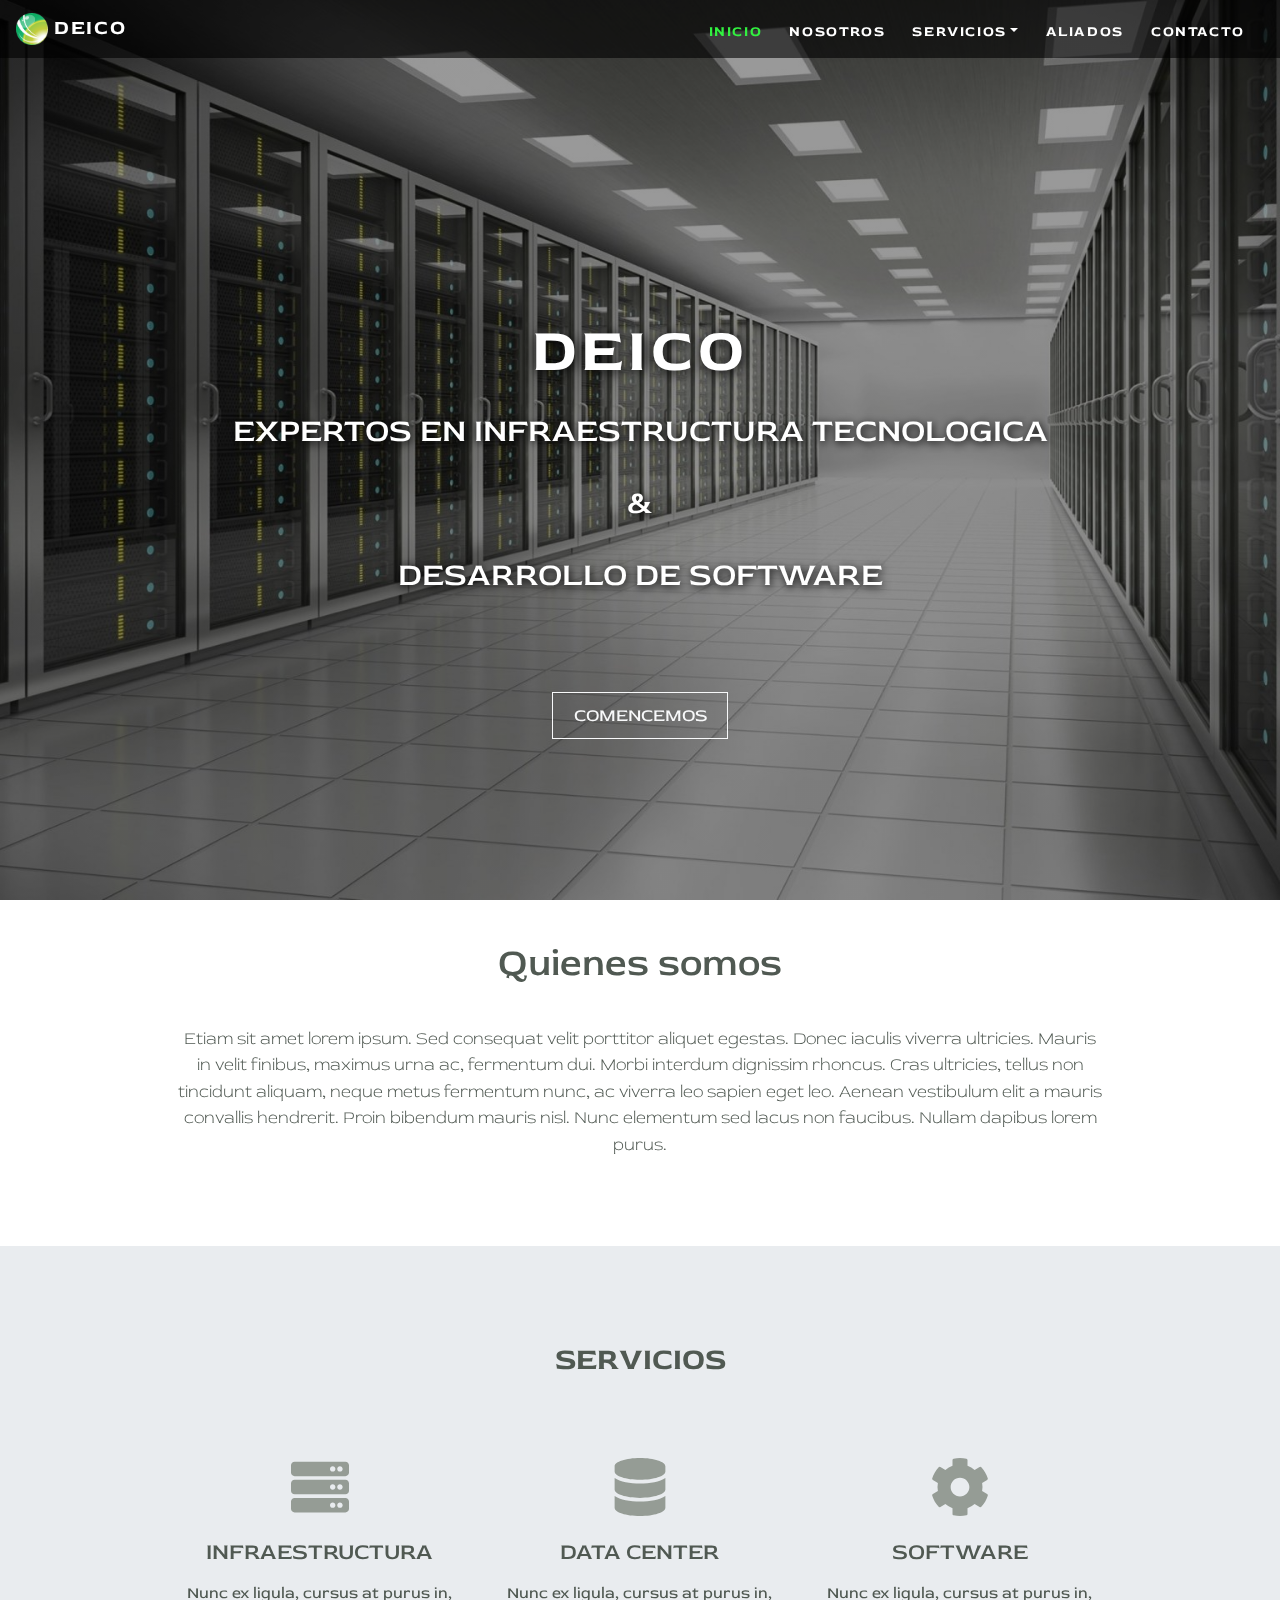
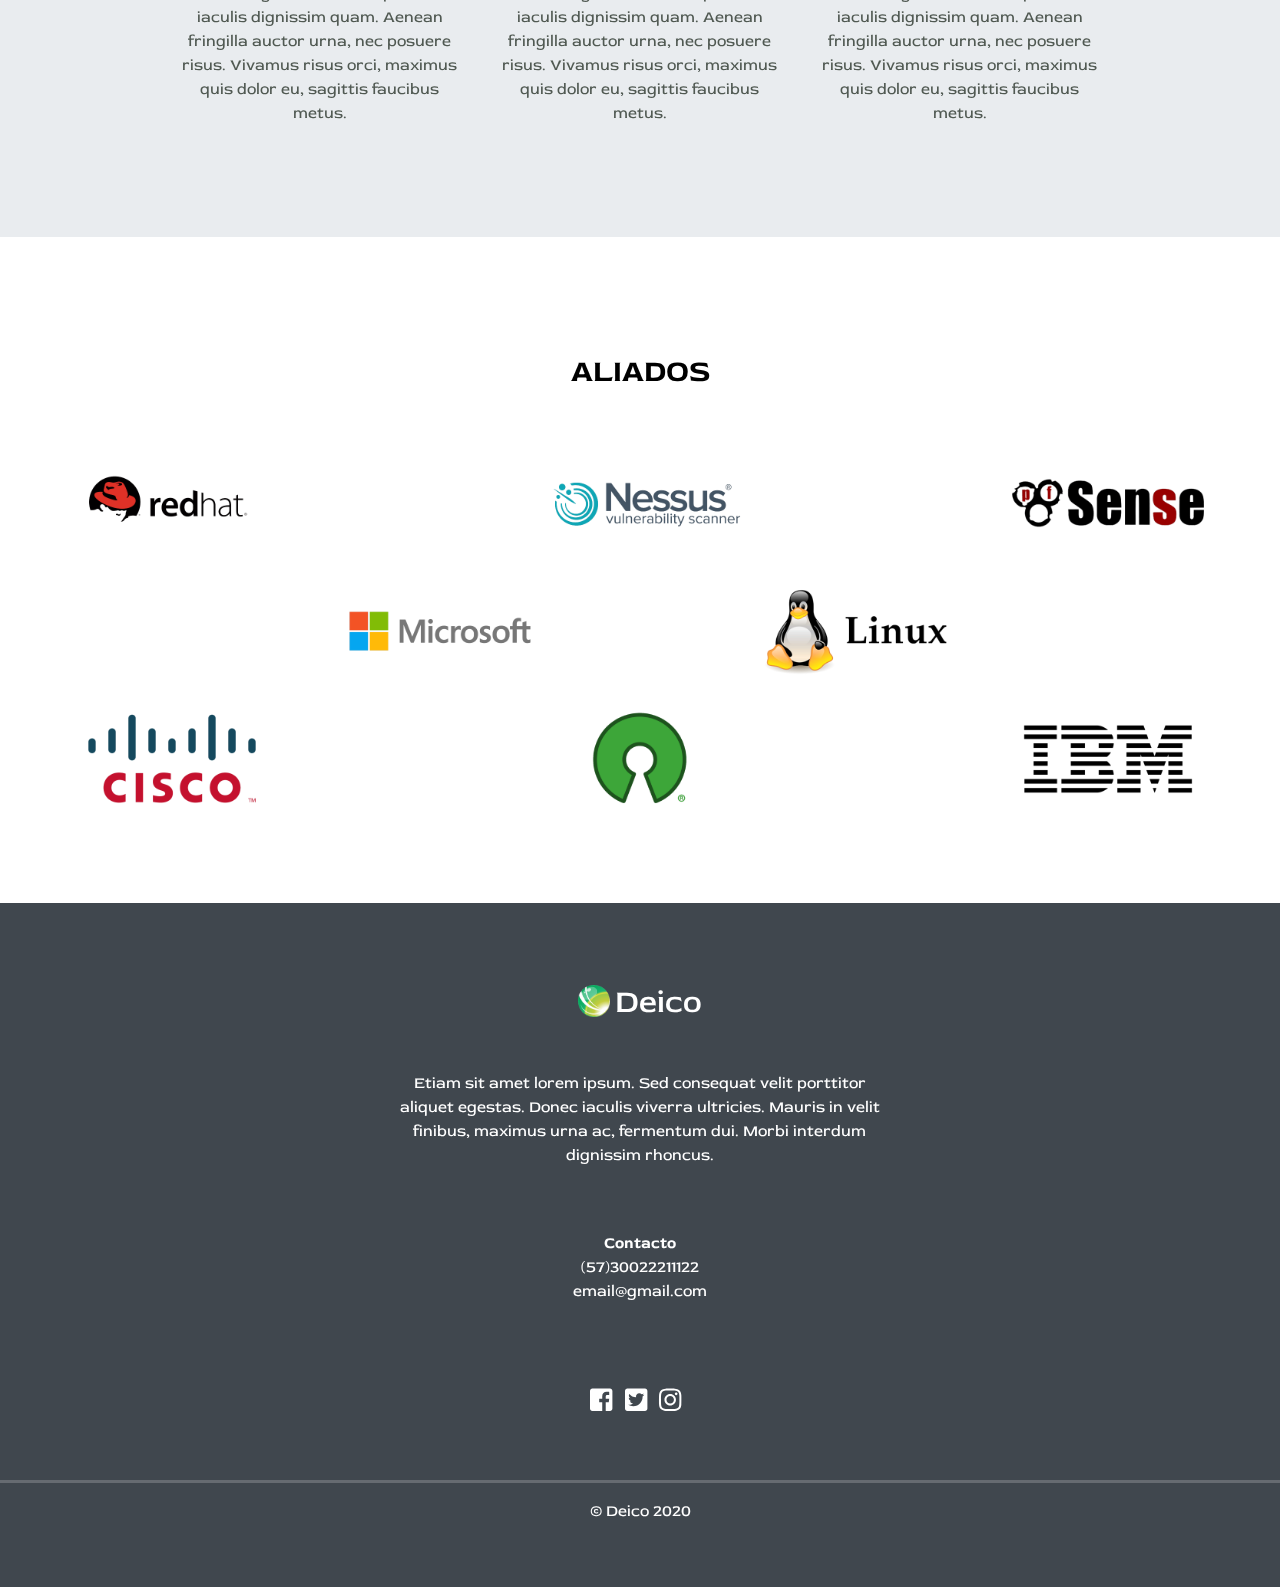
==== Index.html @ 5f5acb3d "Initial sources" ====
<!DOCTYPE html>
<html lang="es">

<head>
    <title>Deico</title>
    <meta charset="utf-8">
    <meta name="viewport" content="width=device-width, initial-scale=1">
    <link rel="stylesheet" href="bootstrap/css/bootstrap.min.css">
    <link rel="stylesheet" href="style.css">
    <link rel="stylesheet" href="css/fixed.css">
</head>

<body data-spy="scroll" data-targe="#navbarReponsive">


    <div id="home">
        <nav class="navbar navbar-expand-md navbar-dark bg-dark fixed-top">
            <a class="navbar-brand" href="#">
               <img src="img/deicologosolo.png"> DEICO
            </a>
            <button class="navbar-toggler" type="button" data-toggle="collapse" data-target="#navbarReponsive">
                <span class="navbar-toggler-icon"></span>
            </button>
            <div class="collapse navbar-collapse" id="navbarReponsive">
                <ul class="navbar-nav ml-auto">
                    <li class="nav-item">
                        <a href="#home" class="nav-link">Inicio</a>
                    </li>
                    <li class="nav-item">
                        <a href="#about" class="nav-link">Nosotros</a>
                    </li>
                    <li class="nav-item dropdown">
                        <!-- <a href="#services" class="nav-link">Servicios</a> -->
                        <a class="nav-link dropdown-toggle" href="#" id="navbarDropdown" 
                        role="button" data-toggle="dropdown" aria-haspopup="true" 
                        aria-expanded="false">
                        Servicios</a>
                        <div class="dropdown-menu" aria-labelledby="navbarDropdown">
                            <a class="dropdown-item" href="#services">Nuestros Servicios</a>
                            <a class="dropdown-item" href="#">Servidores linux</a>
                            <a class="dropdown-item" href="#">Virtualizacion</a>
                            <a class="dropdown-item" href="#">Firewall</a>
                            <a class="dropdown-item" href="#">Routers</a>
                            <a class="dropdown-item" href="#">Storage</a>
                            <a class="dropdown-item" href="#">Cloud</a>
                            <a class="dropdown-item" href="#">Fabrica de software</a>
                        </div>
                        
                    </li>
                    <li class="nav-item">
                        <a href="#ally" class="nav-link">Aliados</a>
                    </li>
                    <!-- <li class="nav-item">
                        <a href="#clients" class="nav-link">Clientes</a>
                    </li> -->
                    <li class="nav-item">
                        <a href="#contact" class="nav-link">Contacto</a>
                    </li>
                </ul>
            </div>
        </nav>
        <div class="landing ">
            <div class="home-wrap">
                <div class="home-inner ">

                </div>
            </div>
        </div>
        <div class="caption text-center ">
            <h1>Deico</h1>
            <h3>expertos en infraestructura tecnologica</h3>
            <h3>&</h3>
            <h3>Desarrollo de software</h3>
            <a class="btn btn-outline-light btn-lg" href="#about">Comencemos</a>

        </div>

    </div>

    <div id="about" class="offset">
        <div class="col-12 narrow text-center">
            <h1>Quienes somos</h1>
            <p class="lead">Etiam sit amet lorem ipsum. Sed consequat velit porttitor aliquet egestas.
                Donec iaculis viverra ultricies. Mauris in velit finibus, maximus urna ac,
                fermentum dui. Morbi interdum dignissim rhoncus. Cras ultricies, tellus
                non tincidunt aliquam, neque metus fermentum nunc, ac viverra leo sapien
                eget leo. Aenean vestibulum elit a mauris convallis hendrerit.
                Proin bibendum mauris nisl.
                Nunc elementum sed lacus non faucibus. Nullam dapibus lorem purus.</p>
        </div>

    </div>

    <div id="services" class="offset">
        <!-- --- Jumbotron --- -->
        <div class="jumbotron">
            <div class="narrow text-center">
                <div class="col-12">
                    <h3 class="heading">Servicios</h3>
                    <div class="heading-underline"></div>
                </div>
                <div class="row text-center">
                    <div class="col-md-4">
                        <div class="feature">
                            <i class="fas fa-server fa-4x" data-fa-transform="shrink-1.5 up-5"></i>
                            <h3>Infraestructura</h3>
                            <p>Nunc ex ligula, cursus at purus in, iaculis dignissim quam.
                                Aenean fringilla auctor urna, nec posuere risus.
                                Vivamus risus orci, maximus quis dolor eu,
                                sagittis faucibus metus.</p>
                        </div>
                    </div>
                    <div class="col-md-4">
                        <div class="feature">
                            <i class="fas fa-database fa-4x" data-fa-transform="shrink-1.5 up-5"></i>
                            <h3>Data center</h3>
                            <p>Nunc ex ligula, cursus at purus in, iaculis dignissim quam.
                                Aenean fringilla auctor urna, nec posuere risus.
                                Vivamus risus orci, maximus quis dolor eu,
                                sagittis faucibus metus.</p>
                        </div>
                    </div>
                    <div class="col-md-4">
                        <div class="feature">
                            <i class="fas fa-cog fa-4x" data-fa-transform="shrink-1 up-5"></i>
                            <h3>Software</h3>
                            <p>Nunc ex ligula, cursus at purus in, iaculis dignissim quam.
                                Aenean fringilla auctor urna, nec posuere risus.
                                Vivamus risus orci, maximus quis dolor eu,
                                sagittis faucibus metus.</p>
                        </div>
                    </div>
                </div>
            </div>
        </div>
    </div>

    <div id="ally" class="offset">
        <div class="fixed-background">
            <div class="row dark text-center">
                <div class="col-12">
                    <h3 class="heading">Aliados</h3>
                </div>
                <div class="col-md-3 col-sm-6">
                    <img class="iconTech" src="img/redhat.png">
                </div>
                <div class="col-2 d-none d-md-block"></div>
                <div class="col-md-2 col-sm-6">
                    <img class="iconTech" src="img/nessus.png">
                </div>
                <div class="col-2 d-none d-md-block"></div>
                <div class="col-md-3 col-sm-6">
                    <img class="iconTech" src="img/pfsense.png">
                </div>

                <div class="col-3 d-none d-md-block"></div>
                <div class="col-md-2 col-sm-6">
                    <img class="iconTech" src="img/microsoft.png">
                </div>
                <div class="col-2 d-none d-md-block"></div>
                <div class="col-md-2 col-sm-6">
                    <img class="iconTech" src="img/linux.png">
                </div>
                <div class="col-3 d-none d-md-block"></div>

                
                <div class="col-md-3 col-sm-6">
                    <img class="iconTech" src="img/cisco.png">
                </div>
                <div class="col-2 d-none d-md-block"></div>
                <div class="col-md-2 col-sm-6">
                    <img class="iconTech" src="img/opensource.png">
                </div>
                <div class="col-2 d-none d-md-block"></div>
                <div class="col-md-3 col-sm-6">
                    <img class="iconTech" src="img/ibm.png">
                </div>
            </div>
            <div class="fixed-wrap">
                <div class="fixed">

                </div>
            </div>

        </div>
    </div>
    <div id="contact" class="offset">
        <footer>
            <div class="row justify-content-center">
                <div class="col-md-5 text-center contact">
                    
                    <h2><img src="img/deicologosolo.png"></img>Deico</h2>
                    <p>Etiam sit amet lorem ipsum. Sed consequat velit porttitor
                        aliquet egestas.
                        Donec iaculis viverra ultricies. Mauris in velit
                        finibus, maximus urna ac,
                        fermentum dui. Morbi interdum dignissim rhoncus.</p>
                    <strong>Contacto</strong>
                    <p>(57)30022211122<br>email@gmail.com</p>
                    <a href=""><i class="fab fa-facebook-square fa-4x"></i></a>
                    <a href="" ><i class="fab fa-twitter-square"></i></a>
                    <a href=""><i class="fab fa-instagram"></i></a>
                </div>
                <hr class="socket">
                &copy; Deico 2020
            </div>
        </footer>
    </div>


    <!-- Script source files -->
    <script src="js/jquery-3.3.1.min.js"></script>
    <script src="bootstrap/bootstrap.min.js"></script>
    <script src="font-awesome/font-awesome.js"></script>
    <!-- Script soyurce files -->
</body>

</html>
---- style.css ----
@import url('https://fonts.googleapis.com/css2?family=Red+Rose:wght@400;700&display=swap');
body {
    overflow-x: hidden;
    font-family: 'Red Rose', cursive;
    color: #505952;
}

/* Navigation */

.navbar {
    text-transform: uppercase;
    font-weight: 700;
    font-size: .9rem;
    letter-spacing: .1rem;
    background-color: rgba(0, 0, 0, 0.6)!important;
    
}

.offset:before {
    display: block;
    content: "";
    height: 4rem;
    margin-top: -4rem;
}

.navbar-brand img {
    height: 2rem;
}

.navbar-nav li {
    padding-right: .7rem;
}

.navbar-dark .navbar-nav .nav-link{
    color: white;
    padding-top:.8rem;
}

.navbar-dark .navbar-nav .nav-link.active, .navbar-dark .navbar-nav .nav-link:hover {
    color: #32F140;
}
.navbar-dark .navbar-nav .nav-link:focus{
    color:white;
}

/* --- SubMenu --- */
#navbarReponsive > ul > li.nav-item.dropdown.show > div
{
    border-radius: 0;
    margin-top: 0.4rem;
    text-transform: uppercase;
    
    background-color: rgba(0, 0, 0, 0.6)!important;
    
}
#navbarReponsive > ul > li.nav-item.dropdown.show > div a{
    color:white;
    font-weight: 700;
    font-size: .9rem;
    letter-spacing: .1rem;
}
#navbarReponsive > ul > li.nav-item.dropdown.show > div a:hover{
    background-color: transparent;
    color:#32F140 ;
}

.dropdown-item.active{
    background-color: transparent !important;
}

/* --- Landing Page --- */

.home-inner {
    background: linear-gradient( rgba(0, 0, 0, 0.4), rgba(0, 0, 0, 0.4)), url(img/imagen2.jpg);
}

.caption {
    width: 100%;
    max-width: 100%;
    position: absolute;
    top: 35%;
    z-index: 1;
    color: white;
    text-transform: uppercase;
}

.caption h1 {
    font-size: 3.8rem;
    font-weight: 700;
    letter-spacing: .3rem;
    text-shadow: .1rem .1rem .8rem black;
    padding-bottom: 1rem;
}

.caption h3 {
    font-size: 2rem;
    text-shadow: .1rem .1rem .5rem black;
    padding-bottom: 1.6rem;
}

.btn-lg {
    border-width: thin;
    border-radius: 0;
    padding: .6rem 1.3rem;
    font-size: 1.1rem;
    margin:4rem 0 0;
}

.btn-lg:hover {
    color: #32F140;
    background-color: rgba(0, 0, 0, 0.2);
    border-color: black;
}

.narrow {
    width: 75%;
    margin: 1.5rem auto;
    padding-top: 2rem;
}

.narrow h1 {
    font-size: 2.4rem;
    padding-bottom: 2rem;
}

.lead {
    font-size: 1.1rem;
    padding-bottom: 2rem;
}


/* --- services section --- */
.jumbotron {
    margin-bottom: 0;
    padding: 1.5rem 0 3.5rem;
    border-radius: 0;
}

h3.heading {
    font-size: 1.9rem;
    font-weight: 700;
    text-transform: uppercase;
    margin: 0 auto 4rem;
}

.feature svg.svg-inline--fa {
    color: #959C95;
}

.feature h3 {
    font-size: 1.4rem;
    text-transform: uppercase;
    padding-bottom: .5rem;
}

.feature p {
    font-size: 1rem;
}

/* --- Tecnologies section --- */

.fixed {
    background-image: url(img/imagen1.jpg);
    z-index: -1;
}

.dark {
    background-color: rgba(255, 255, 255, 0.7);
    color: black;
    padding: 5rem 1rem;
    /* background-color:rgba(255,255,255,0.75);
    color:black; */
}

.fixed-background h3 {
    margin-bottom: 2rem;
    margin-top: 1.3rem;
}

.fixed-background p {
    margin-top: 1.5rem;
}

.iconTech{
    height:6rem; ;
}

/* --- Contact --- */
footer{
    background-color: #40474e;
    color:white;
    padding: 4rem 0 4rem ;
    /* margin-top: 1rem; */
}

footer a,
footer a:hover{
    color:white;
    
}

footer svg.svg-inline--fa{
    font-size: 1.6rem;
    margin:1.2rem .5rem 0 0;

}

footer svg.svg-inline--fa:hover{
    color: #32F140 ;
}
hr.socket{
    width: 100%;
    border-top: .2rem solid #666b71;
    margin-top: 3rem;
}

.contact h2{
    margin-bottom: 3rem;
}
.contact p{
    margin-bottom: 4rem;
}

footer h2 img{
    height: 2rem;
    margin: 0 .3rem .4rem 0;
}
---- css/fixed.css ----
/*--- Extra Bootstrap Column Padding --*/
[class*="col-"] {
    padding: 1rem;
  }
  
  /*--- Bootstrap Mobile Gutter Fix --*/
  .row, .container-fluid {
  margin-left: 0px!important;
  margin-right: 0px!important;
  }
  
  /*--- Fix for Fixed Navbar jumping on scroll --*/
  .fixed-top  {
   -webkit-backface-visibility: hidden;
  }
  
  /*--- Fixed Landing Page Section --*/
  .landing {
    position: relative;
    width: 100%;
    height: 100vh;
    display: table;
    z-index: -1;
  }
  .home-wrap {
    clip: rect(0, auto, auto, 0);
    position: absolute;
    top: 0;
    left: 0;
    width: 100%;
    height: 100%;
  }
  .home-inner {
    position: fixed;
    display: table;
    top: 0;
    left: 0;
    width: 100%;
    height: 100%;
    background-size: cover;
    background-position: center center;
    -webkit-transform: translateZ(0);
            transform: translateZ(0);
    will-change: transform;
  }
  
  /*--- iOS Fixed Background Image --*/
  .fixed-background {
    position: relative;
    width: 100%;
  }
  .fixed-wrap {
    clip: rect(0, auto, auto, 0);
    position: absolute;
    top: 0;
    left: 0;
    width: 100%;
    height: 100%;
    z-index: -999!important;
  }
  .fixed {
    position: fixed;
    display: block;
    top: 0;
    left: 0;
    width: 100%;
    height: 100%;
    background-size: cover;
    background-position: center center;
    -webkit-transform: translateZ(0);
            transform: translateZ(0);
    will-change: transform;
  }
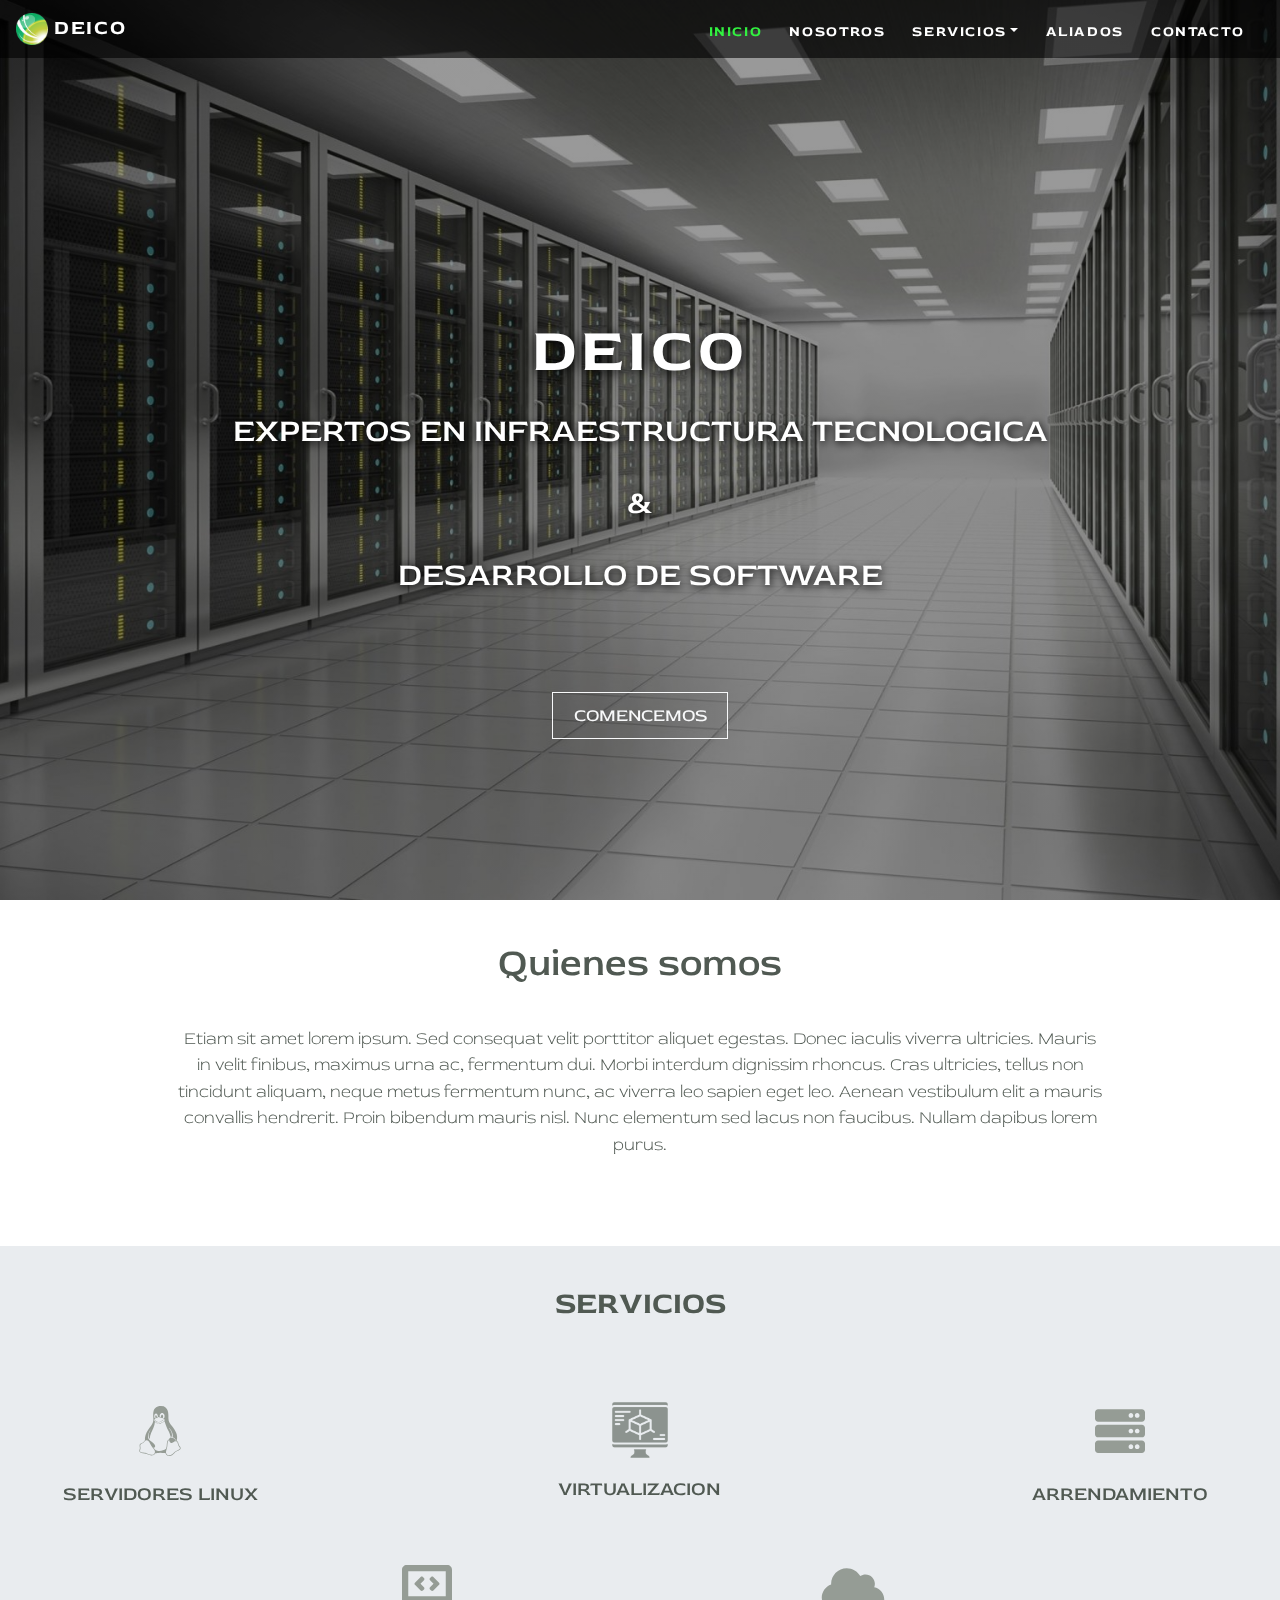
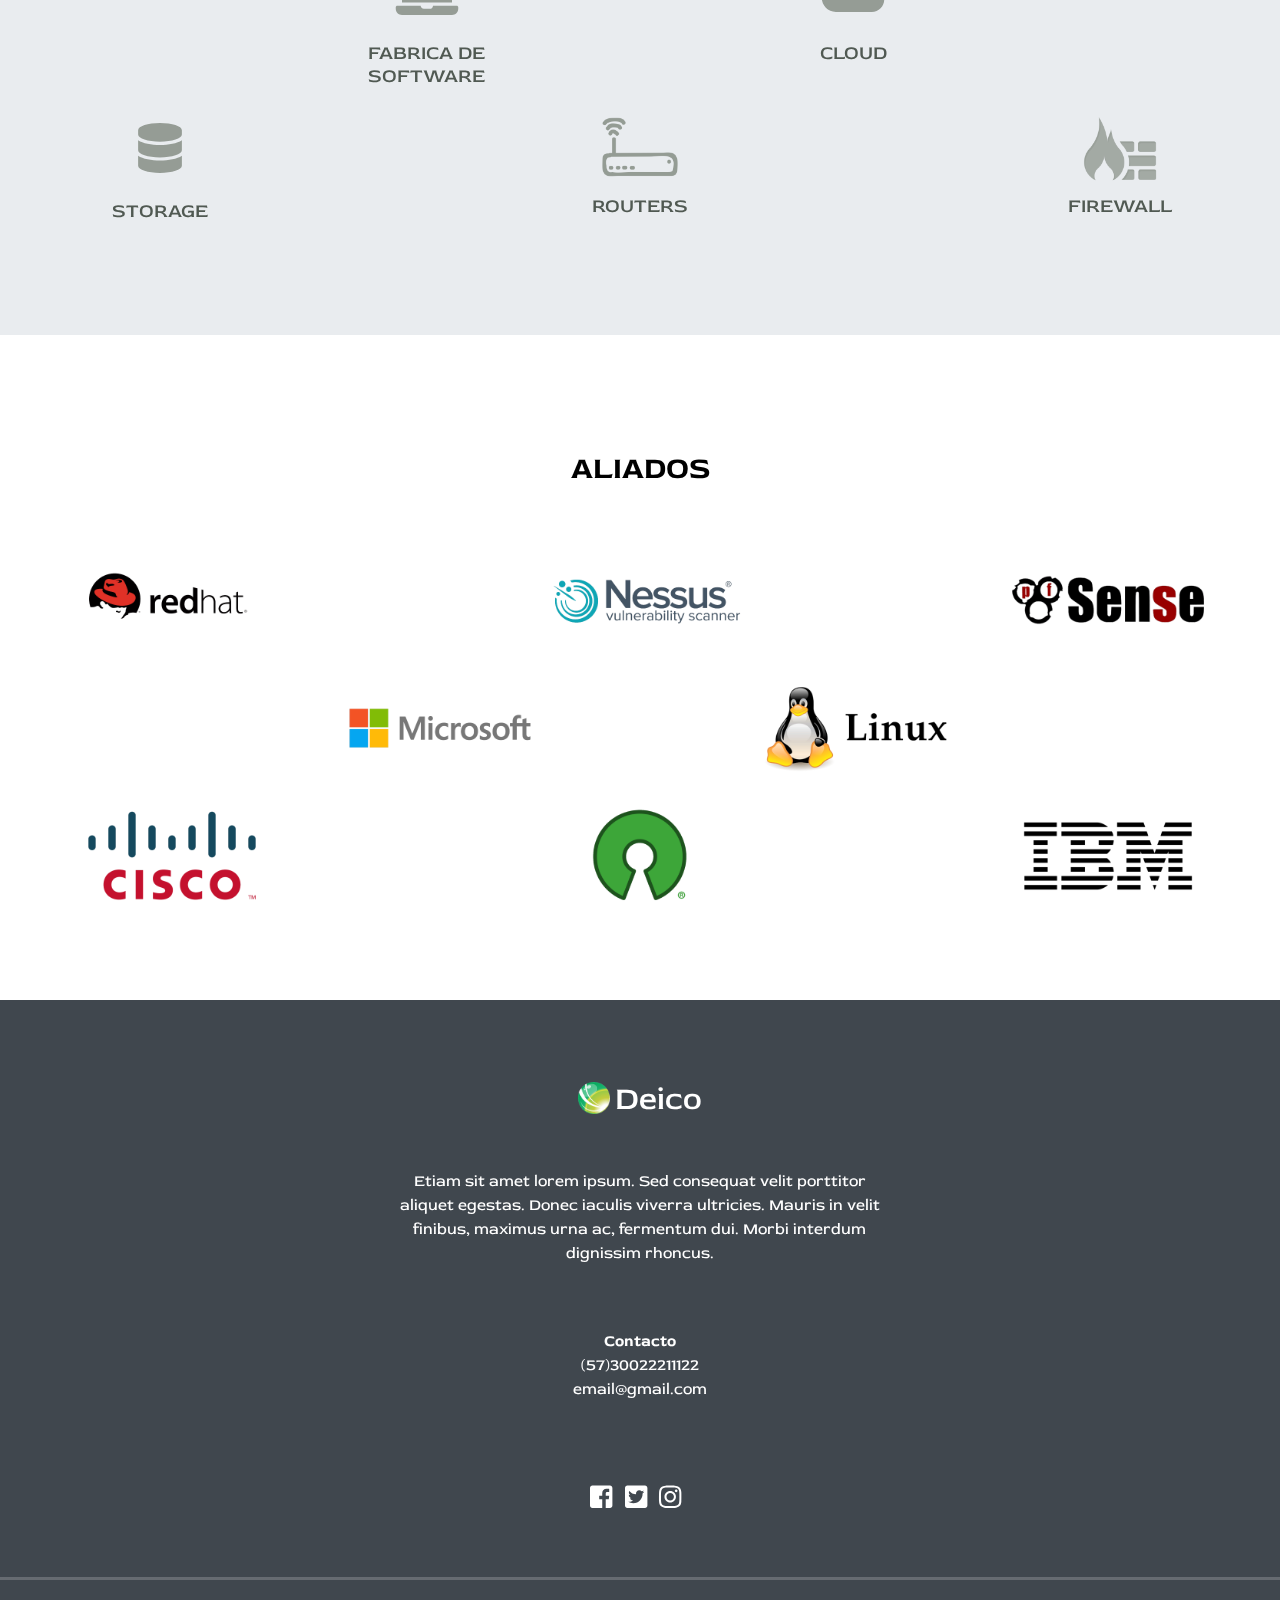
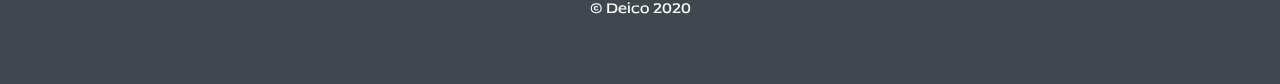
==== commit 4b631177: "nuevas paginas de servicios" ====
--- a/Index.html
+++ b/Index.html
@@ -11,12 +11,10 @@
 </head>
 
 <body data-spy="scroll" data-targe="#navbarReponsive">
-
-
     <div id="home">
         <nav class="navbar navbar-expand-md navbar-dark bg-dark fixed-top">
-            <a class="navbar-brand" href="#">
-               <img src="img/deicologosolo.png"> DEICO
+            <a class="navbar-brand" href="Index.html">
+                <img src="img/deicologosolo.png"> DEICO
             </a>
             <button class="navbar-toggler" type="button" data-toggle="collapse" data-target="#navbarReponsive">
                 <span class="navbar-toggler-icon"></span>
@@ -31,21 +29,21 @@
                     </li>
                     <li class="nav-item dropdown">
                         <!-- <a href="#services" class="nav-link">Servicios</a> -->
-                        <a class="nav-link dropdown-toggle" href="#" id="navbarDropdown" 
-                        role="button" data-toggle="dropdown" aria-haspopup="true" 
-                        aria-expanded="false">
-                        Servicios</a>
+                        <a class="nav-link dropdown-toggle" href="#" id="navbarDropdown" role="button"
+                            data-toggle="dropdown" aria-haspopup="true" aria-expanded="false">
+                            Servicios</a>
                         <div class="dropdown-menu" aria-labelledby="navbarDropdown">
                             <a class="dropdown-item" href="#services">Nuestros Servicios</a>
-                            <a class="dropdown-item" href="#">Servidores linux</a>
-                            <a class="dropdown-item" href="#">Virtualizacion</a>
-                            <a class="dropdown-item" href="#">Firewall</a>
-                            <a class="dropdown-item" href="#">Routers</a>
-                            <a class="dropdown-item" href="#">Storage</a>
-                            <a class="dropdown-item" href="#">Cloud</a>
-                            <a class="dropdown-item" href="#">Fabrica de software</a>
-                        </div>
-                        
+                            <a class="dropdown-item" href="servicios/servidoreslinux.html">Servidores linux</a>
+                            <a class="dropdown-item" href="servicios/virtualizacion.html">Virtualizacion</a>
+                            <a class="dropdown-item" href="servicios/arrendamiento.html">Arrendamiento</a>
+                            <a class="dropdown-item" href="servicios/cloud.html">Cloud</a>
+                            <a class="dropdown-item" href="servicios/software.html">Fabrica de software</a>
+                            <a class="dropdown-item" href="servicios/firewall.html">Firewall</a>
+                            <a class="dropdown-item" href="servicios/router.html">Routers</a>
+                            <a class="dropdown-item" href="servicios/storage.html">Storage</a>
+                        </div>
+
                     </li>
                     <li class="nav-item">
                         <a href="#ally" class="nav-link">Aliados</a>
@@ -61,7 +59,7 @@
         </nav>
         <div class="landing ">
             <div class="home-wrap">
-                <div class="home-inner ">
+                <div class="home-inner homeimage ">
 
                 </div>
             </div>
@@ -94,12 +92,53 @@
     <div id="services" class="offset">
         <!-- --- Jumbotron --- -->
         <div class="jumbotron">
-            <div class="narrow text-center">
+            <div class="row  text-center">
                 <div class="col-12">
                     <h3 class="heading">Servicios</h3>
-                    <div class="heading-underline"></div>
-                </div>
-                <div class="row text-center">
+                </div>
+                <div class="col-md-3 col-sm-6 feature">
+                    <i class="fab fa-linux fa-4x" data-fa-transform="shrink-3.5 up-5"></i>
+                    <h3>Servidores Linux</h3>
+                </div>
+                <div class="col-2 d-none d-md-block"></div>
+                <div class="col-md-2 col-sm-6 feature img">
+                   <img src="img/Icons/virtualmachine.png" >
+                            <h3>Virtualizacion</h3>
+                </div>
+                <div class="col-2 d-none d-md-block"></div>
+                <div class="col-md-3 col-sm-6 feature ">
+                    <i class="fas fa-server fa-4x" data-fa-transform="shrink-3.5 up-5"></i>
+                            <h3>Arrendamiento</h3>
+                </div>
+
+                <div class="col-3 d-none d-md-block"></div>
+                <div class="col-md-2 col-sm-6 feature">
+                    <i class="fas fa-laptop-code fa-4x" data-fa-transform="shrink-3.5 up-5"></i>
+                            <h3>Fabrica de Software</h3>
+                </div>
+                <div class="col-2 d-none d-md-block"></div>
+                <div class="col-md-2 col-sm-6 feature">
+                    <i class="fas fa-cloud fa-4x" data-fa-transform="shrink-3.5 up-5"></i>
+                    <h3>Cloud</h3>
+                </div>
+                <div class="col-3 d-none d-md-block"></div>
+
+
+                <div class="col-md-3 col-sm-6 feature">
+                    <i class="fas fa-database fa-4x" data-fa-transform="shrink-3.5 up-5"></i>
+                            <h3>Storage</h3>
+                </div>
+                <div class="col-2 d-none d-md-block"></div>
+                <div class="col-md-2 col-sm-6 feature img">
+                    <img src="img/Icons/router.png">
+                    <h3>Routers</h3>
+                </div>
+                <div class="col-2 d-none d-md-block"></div>
+                <div class="col-md-3 col-sm-6 feature img">
+                    <img src="img/Icons/firewall.png">
+                    <h3>Firewall</h3>
+                </div>
+                <!-- <div class="row text-center">
                     <div class="col-md-4">
                         <div class="feature">
                             <i class="fas fa-server fa-4x" data-fa-transform="shrink-1.5 up-5"></i>
@@ -130,7 +169,7 @@
                                 sagittis faucibus metus.</p>
                         </div>
                     </div>
-                </div>
+                </div> -->
             </div>
         </div>
     </div>
@@ -163,7 +202,7 @@
                 </div>
                 <div class="col-3 d-none d-md-block"></div>
 
-                
+
                 <div class="col-md-3 col-sm-6">
                     <img class="iconTech" src="img/cisco.png">
                 </div>
@@ -188,7 +227,7 @@
         <footer>
             <div class="row justify-content-center">
                 <div class="col-md-5 text-center contact">
-                    
+
                     <h2><img src="img/deicologosolo.png"></img>Deico</h2>
                     <p>Etiam sit amet lorem ipsum. Sed consequat velit porttitor
                         aliquet egestas.
@@ -198,7 +237,7 @@
                     <strong>Contacto</strong>
                     <p>(57)30022211122<br>email@gmail.com</p>
                     <a href=""><i class="fab fa-facebook-square fa-4x"></i></a>
-                    <a href="" ><i class="fab fa-twitter-square"></i></a>
+                    <a href=""><i class="fab fa-twitter-square"></i></a>
                     <a href=""><i class="fab fa-instagram"></i></a>
                 </div>
                 <hr class="socket">
--- a/style.css
+++ b/style.css
@@ -70,8 +70,34 @@
 
 /* --- Landing Page --- */
 
-.home-inner {
+.homeimage {
     background: linear-gradient( rgba(0, 0, 0, 0.4), rgba(0, 0, 0, 0.4)), url(img/imagen2.jpg);
+}
+
+.linuxserverimage{
+    background: linear-gradient( rgba(0, 0, 0, 0.4), rgba(0, 0, 0, 0.4)), url(img/linuxserver.jpg);
+}
+.arrendamientoimage{
+    background: linear-gradient( rgba(0, 0, 0, 0.4), rgba(0, 0, 0, 0.4)), url(img/arrendamiento.jpg);
+}
+.softwareimage{
+    background: linear-gradient( rgba(0, 0, 0, 0.4), rgba(0, 0, 0, 0.4)), url(img/software.jpg);
+}
+.cloudimage{
+    background: linear-gradient( rgba(0, 0, 0, 0.4), rgba(0, 0, 0, 0.4)), url(img/cloud.jpg);
+}
+.firewallimage{
+    background: linear-gradient( rgba(0, 0, 0, 0.4), rgba(0, 0, 0, 0.4)), url(img/firewall.png);
+}
+.storageimage{
+    background: linear-gradient( rgba(0, 0, 0, 0.4), rgba(0, 0, 0, 0.4)), url(img/storage.jpg);
+}
+
+.virtualizationimage{
+    background: linear-gradient( rgba(0, 0, 0, 0.4), rgba(0, 0, 0, 0.4)), url(img/virtualizacion.jpg);
+}
+.routerimage{
+    background: linear-gradient( rgba(0, 0, 0, 0.4), rgba(0, 0, 0, 0.4)), url(img/router.jpg);
 }
 
 .caption {
@@ -145,16 +171,39 @@
 
 .feature svg.svg-inline--fa {
     color: #959C95;
-}
+
+}
+
+.feature svg.svg-inline--fa:hover {
+    color: #32F140;
+    cursor:pointer;
+
+}
+
 
 .feature h3 {
-    font-size: 1.4rem;
+    font-size: 1.2rem;
     text-transform: uppercase;
     padding-bottom: .5rem;
 }
 
 .feature p {
     font-size: 1rem;
+}
+.feature img {
+    height:5rem;
+    margin-bottom: .5rem;
+    filter: invert(66%) sepia(6%) saturate(305%) hue-rotate(71deg) brightness(93%) contrast(84%);
+
+}
+
+.feature img:hover{
+    filter: invert(76%) sepia(21%) saturate(1701%) hue-rotate(67deg) brightness(96%) contrast(101%);
+    cursor: pointer;
+}
+
+.feature.img{
+    top:-1.8rem;
 }
 
 /* --- Tecnologies section --- */
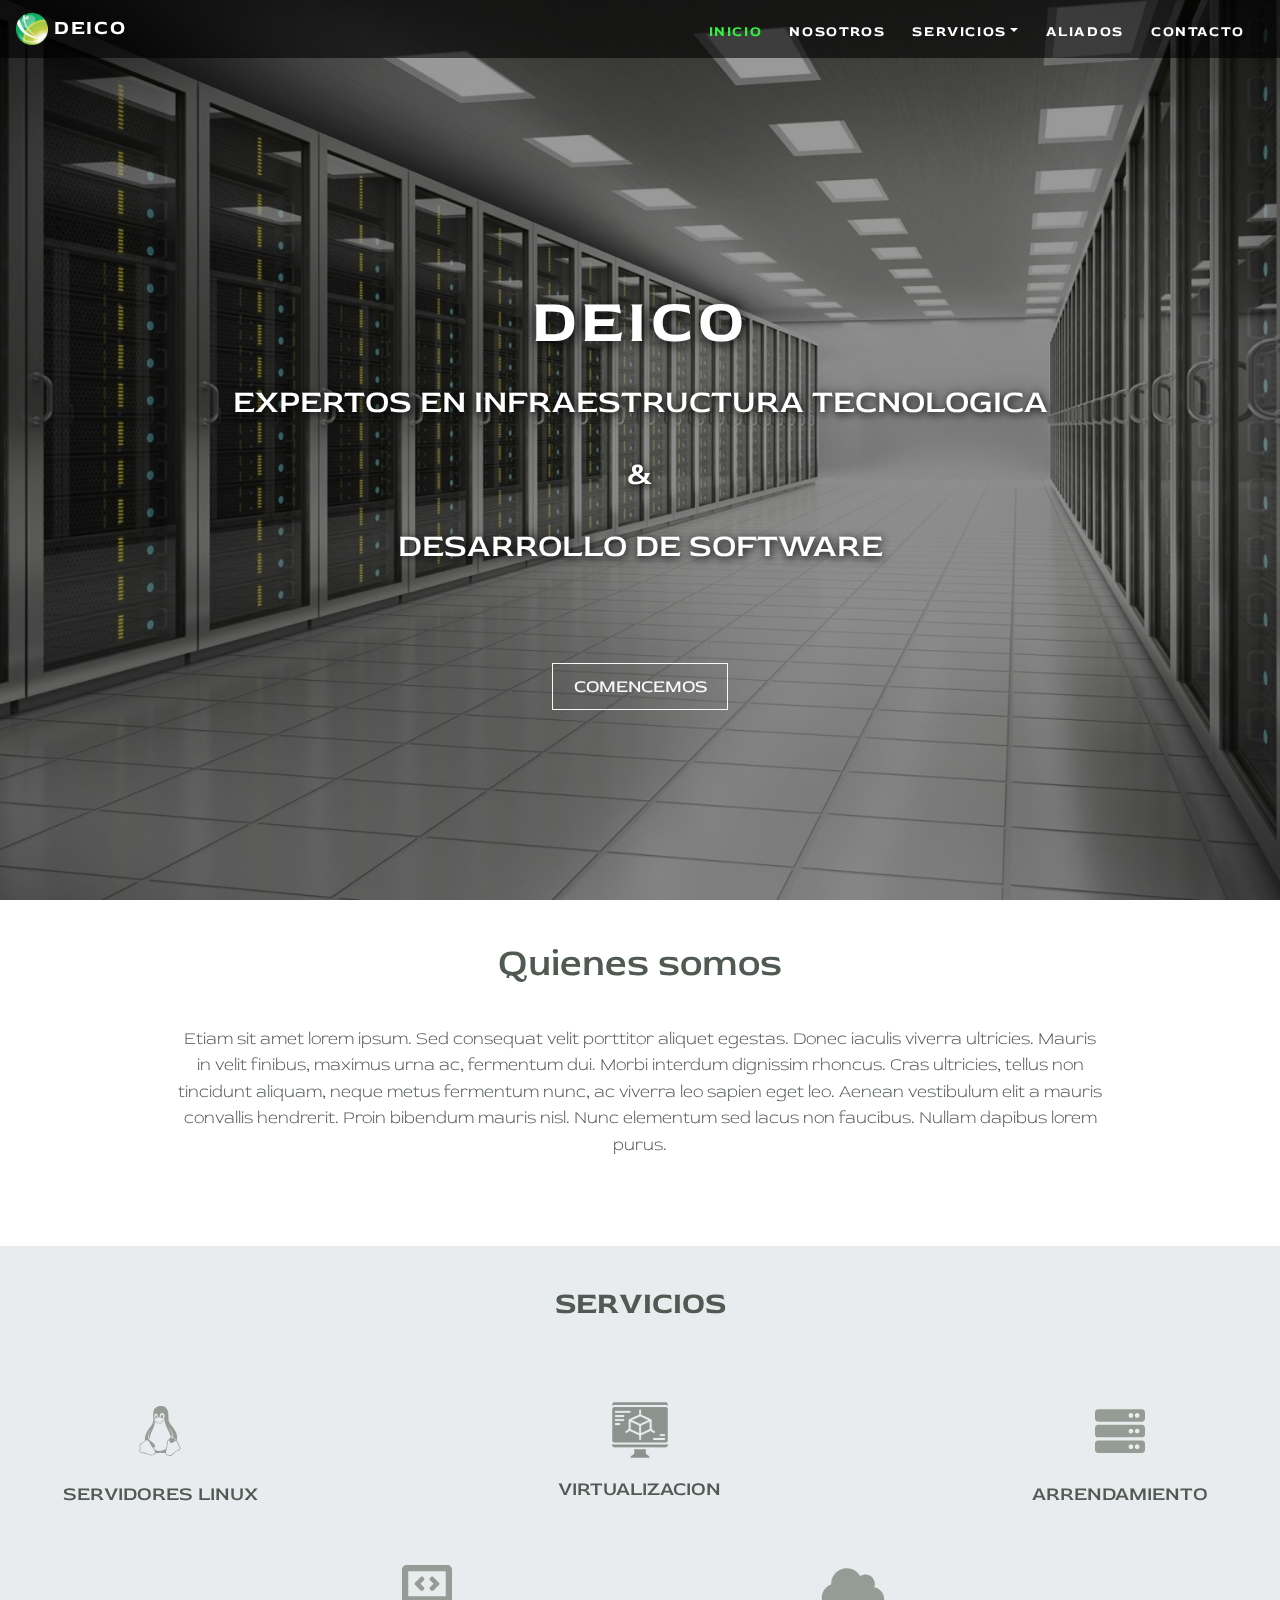
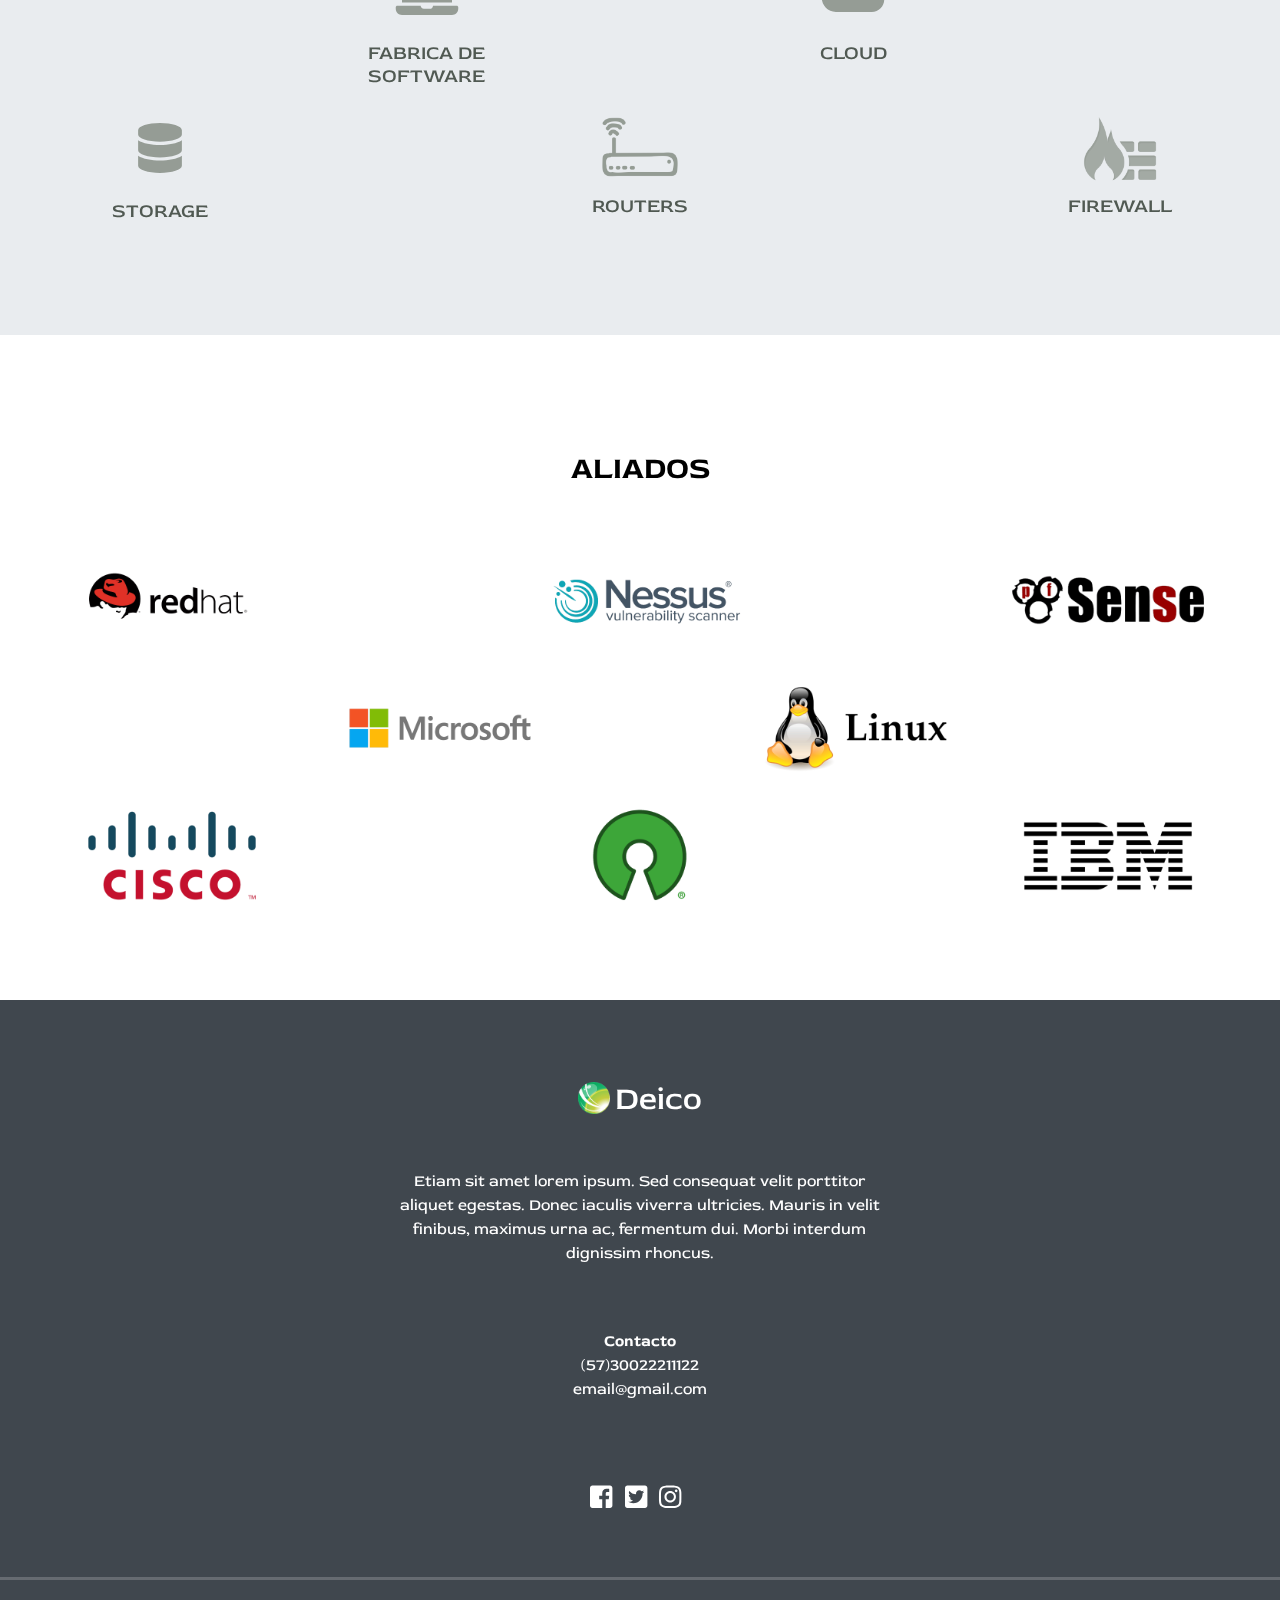
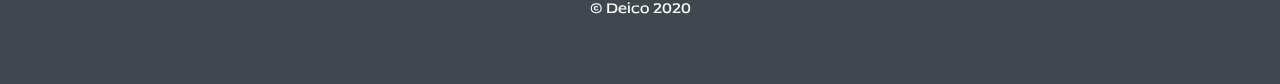
==== commit f2c54347: "arreglo de links" ====
--- a/Index.html
+++ b/Index.html
@@ -64,12 +64,15 @@
                 </div>
             </div>
         </div>
-        <div class="caption text-center ">
+        <div class="caption text-center col-12">
             <h1>Deico</h1>
             <h3>expertos en infraestructura tecnologica</h3>
             <h3>&</h3>
             <h3>Desarrollo de software</h3>
-            <a class="btn btn-outline-light btn-lg" href="#about">Comencemos</a>
+            <div class="d-none d-md-block">
+                <a class="btn btn-outline-light btn-lg " href="#about">Comencemos</a>
+            </div>
+            
 
         </div>
 
@@ -97,45 +100,65 @@
                     <h3 class="heading">Servicios</h3>
                 </div>
                 <div class="col-md-3 col-sm-6 feature">
-                    <i class="fab fa-linux fa-4x" data-fa-transform="shrink-3.5 up-5"></i>
+                    <a href="servicios/servidoreslinux.html">
+                        <i class="fab fa-linux fa-4x" data-fa-transform="shrink-3.5 up-5"></i>
+                    </a>
+
                     <h3>Servidores Linux</h3>
                 </div>
                 <div class="col-2 d-none d-md-block"></div>
                 <div class="col-md-2 col-sm-6 feature img">
-                   <img src="img/Icons/virtualmachine.png" >
-                            <h3>Virtualizacion</h3>
+                    <a href="servicios/virtualizacion.html"><img src="img/Icons/virtualmachine.png"></a>
+                    <h3>Virtualizacion</h3>
                 </div>
                 <div class="col-2 d-none d-md-block"></div>
                 <div class="col-md-3 col-sm-6 feature ">
-                    <i class="fas fa-server fa-4x" data-fa-transform="shrink-3.5 up-5"></i>
-                            <h3>Arrendamiento</h3>
+                    <a href="servicios/arrendamiento.html">
+                        <i class="fas fa-server fa-4x" data-fa-transform="shrink-3.5 up-5"></i>
+                    </a>
+                    <h3>Arrendamiento</h3>
                 </div>
 
                 <div class="col-3 d-none d-md-block"></div>
                 <div class="col-md-2 col-sm-6 feature">
-                    <i class="fas fa-laptop-code fa-4x" data-fa-transform="shrink-3.5 up-5"></i>
-                            <h3>Fabrica de Software</h3>
+                    <a href="servicios/software.html">
+                        <i class="fas fa-laptop-code fa-4x" data-fa-transform="shrink-3.5 up-5"></i>
+                    </a>
+
+                    <h3>Fabrica de Software</h3>
                 </div>
                 <div class="col-2 d-none d-md-block"></div>
                 <div class="col-md-2 col-sm-6 feature">
-                    <i class="fas fa-cloud fa-4x" data-fa-transform="shrink-3.5 up-5"></i>
+                    <a href="servicios/cloud.html">
+                        <i class="fas fa-cloud fa-4x" data-fa-transform="shrink-3.5 up-5"></i>
+                    </a>
+
                     <h3>Cloud</h3>
                 </div>
                 <div class="col-3 d-none d-md-block"></div>
 
 
                 <div class="col-md-3 col-sm-6 feature">
-                    <i class="fas fa-database fa-4x" data-fa-transform="shrink-3.5 up-5"></i>
-                            <h3>Storage</h3>
+                    <a href="servicios/storage.html">
+                        <i class="fas fa-database fa-4x" data-fa-transform="shrink-3.5 up-5"></i>
+                    </a>
+
+                    <h3>Storage</h3>
                 </div>
                 <div class="col-2 d-none d-md-block"></div>
                 <div class="col-md-2 col-sm-6 feature img">
-                    <img src="img/Icons/router.png">
+                    <a href="servicios/router.html">
+                        <img src="img/Icons/router.png">
+                    </a>
+
                     <h3>Routers</h3>
                 </div>
                 <div class="col-2 d-none d-md-block"></div>
                 <div class="col-md-3 col-sm-6 feature img">
-                    <img src="img/Icons/firewall.png">
+                    <a href="servicios/firewall.html">
+                        <img src="img/Icons/firewall.png">
+                    </a>
+
                     <h3>Firewall</h3>
                 </div>
                 <!-- <div class="row text-center">
--- a/style.css
+++ b/style.css
@@ -104,7 +104,7 @@
     width: 100%;
     max-width: 100%;
     position: absolute;
-    top: 35%;
+    top: 30%;
     z-index: 1;
     color: white;
     text-transform: uppercase;
